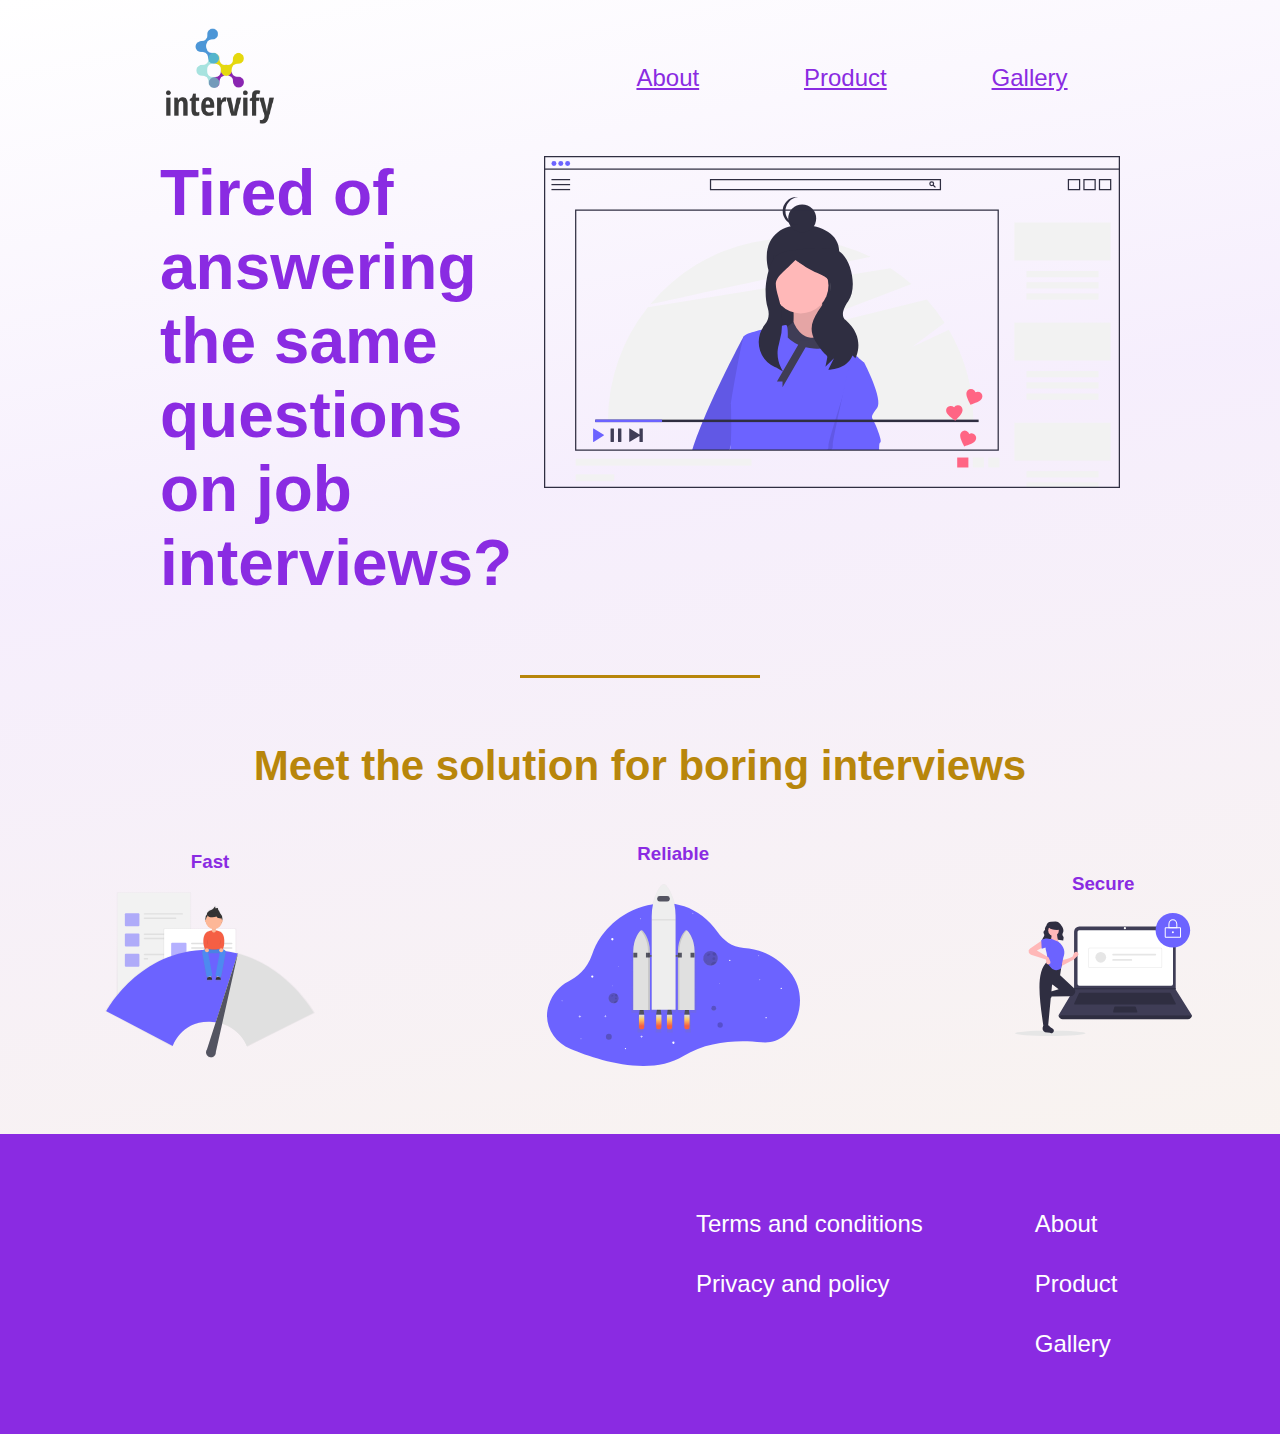
==== index.html @ 88664279 "initial commit" ====
<!DOCTYPE html>
<html lang="en">
  <head>
    <meta charset="UTF-8" />
    <meta name="viewport" content="width=device-width, initial-scale=1.0" />

    <link rel="stylesheet" href="./index.css" />
    <title>Intervify</title>
  </head>
  <body>
    <header>
      <div id="logo-wrapper">
        <img id="logo" src="./images/logo.png" />
      </div>
      <nav>
        <ul>
          <li><a href="about.html">About</a></li>
          <li><a href="product.html">Product</a></li>
          <li><a href="gallery.html">Gallery</a></li>
        </ul>
      </nav>
    </header>
    <main>
      <section>
        <h1>Tired of answering the same questions on job interviews?</h1>
      </section>
      <aside>
        <img id="banner" src="images/women.svg" />
      </aside>
    </main>
    <div class="divider"></div>
    <div class="offers-wrapper">
      <h2>Meet the solution for boring interviews</h2>
      <div class="offers">
        <div>
          <h3>Fast</h3>
          <img src="./images/fast.svg" />
        </div>
        <div>
          <h3>Reliable</h3>
          <img src="./images/result.svg" />
        </div>
        <div>
          <h3>Secure</h3>
          <img src="./images//secure.svg" />
        </div>
      </div>
    </div>
    <footer>
      <div class="footer-nav">
        <ul>
          <li>Terms and conditions</li>
          <li>Privacy and policy</li>
        </ul>
        <ul>
          <ul>
            <li><a href="about.html">About</a></li>
            <li><a href="product.html">Product</a></li>
            <li><a href="gallery.html">Gallery</a></li>
          </ul>
        </ul>
      </div>
    </footer>
  </body>
</html>
---- index.css ----
* {
  font-family: Verdana, Geneva, Tahoma, sans-serif;
  color: blueviolet;
}

body {
  background: rgb(255, 255, 255);
  background: linear-gradient(
    169deg,
    rgba(255, 255, 255, 1) 0%,
    rgba(138, 43, 226, 0.07886904761904767) 35%,
    rgba(184, 134, 11, 0.08167016806722693) 100%
  );
  padding: 0;
  margin: 0;
}

#logo-wrapper {
  margin-top: 16px;
  margin-bottom: 16px;
  margin-left: 12.5%;
  flex-basis: 40%;
}

header {
  display: flex;
  align-items: center;
}

nav {
  flex-basis: 60%;
  margin-right: 12.5%;
}

main {
  padding: 0 12.5%;
  display: flex;
}

section {
  flex-basis: 40%;
}

aside {
  flex-basis: 60%;
}

a {
  text-decoration: underline;
}

header ul {
  display: flex;
  list-style-type: none;
  justify-content: space-around;
}

h1 {
  font-size: 64px;
  margin-right: 20%;
  margin-top: 0;
}

li {
  font-size: 24px;
}

#logo {
  height: 120px;
}

#banner {
  width: 100%;
}

.offers-wrapper {
  text-align: center;
}

.divider {
  margin: auto;
  padding-top: 32px;
  margin-bottom: 64px;
  width: 240px;
  border-bottom: 3px solid darkgoldenrod;
}

h2 {
  font-size: 42px;
  color: darkgoldenrod;
}

h3 {
  color: blueviolet;
}

.offers {
  display: flex;
  align-items: center;
  justify-content: space-around;
}

.offers img {
  width: 50%;
}

footer {
  margin-top: 64px;
  background-color: blueviolet;
  height: 300px;
  display: flex;
  align-items: center;
}

footer ul {
  list-style-type: none;
}

footer a {
  text-decoration: none;
  color: white;
}
footer li {
  color: white;
  padding: 16px;
}

.footer-nav {
  margin-left: 50%;
  display: flex;
}
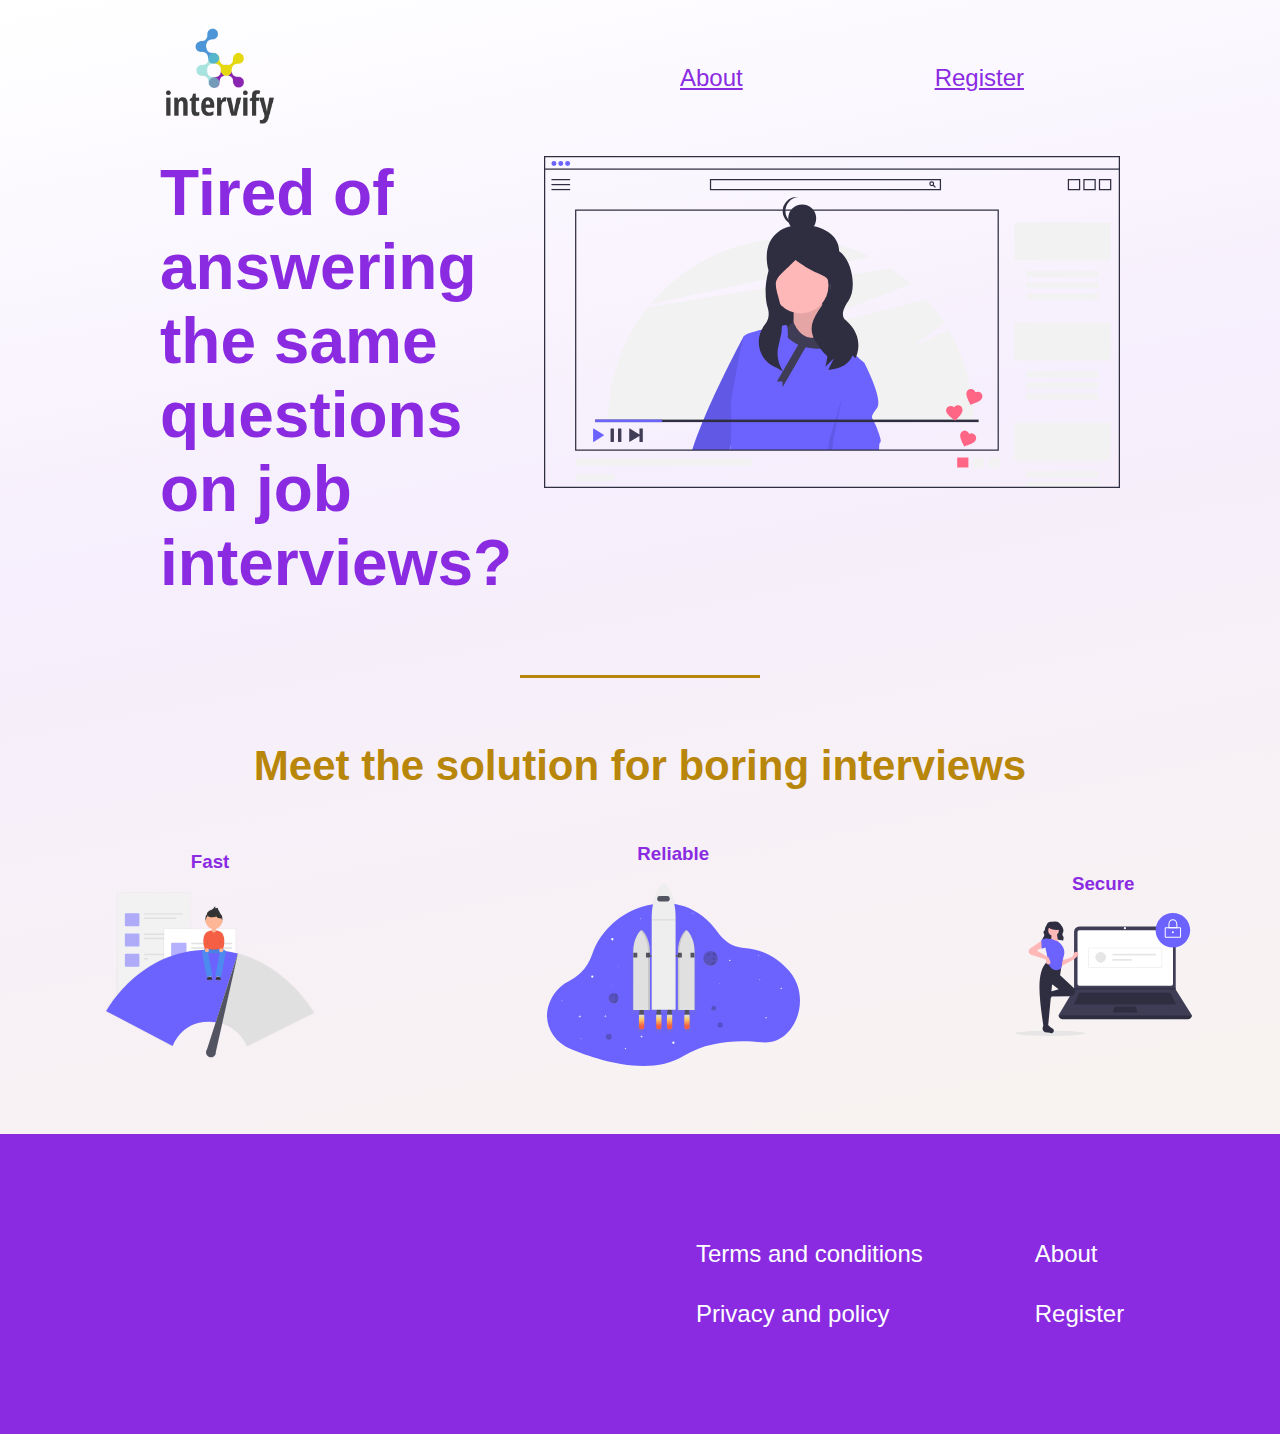
==== commit e44d6ee4: "add more pages" ====
--- a/index.html
+++ b/index.html
@@ -10,13 +10,14 @@
   <body>
     <header>
       <div id="logo-wrapper">
-        <img id="logo" src="./images/logo.png" />
+        <a href="index.html">
+          <img id="logo" src="./images/logo.png" />
+        </a>
       </div>
       <nav>
         <ul>
           <li><a href="about.html">About</a></li>
-          <li><a href="product.html">Product</a></li>
-          <li><a href="gallery.html">Gallery</a></li>
+          <li><a href="register.html">Register</a></li>
         </ul>
       </nav>
     </header>
@@ -55,8 +56,7 @@
         <ul>
           <ul>
             <li><a href="about.html">About</a></li>
-            <li><a href="product.html">Product</a></li>
-            <li><a href="gallery.html">Gallery</a></li>
+            <li><a href="register.html">Register</a></li>
           </ul>
         </ul>
       </div>
